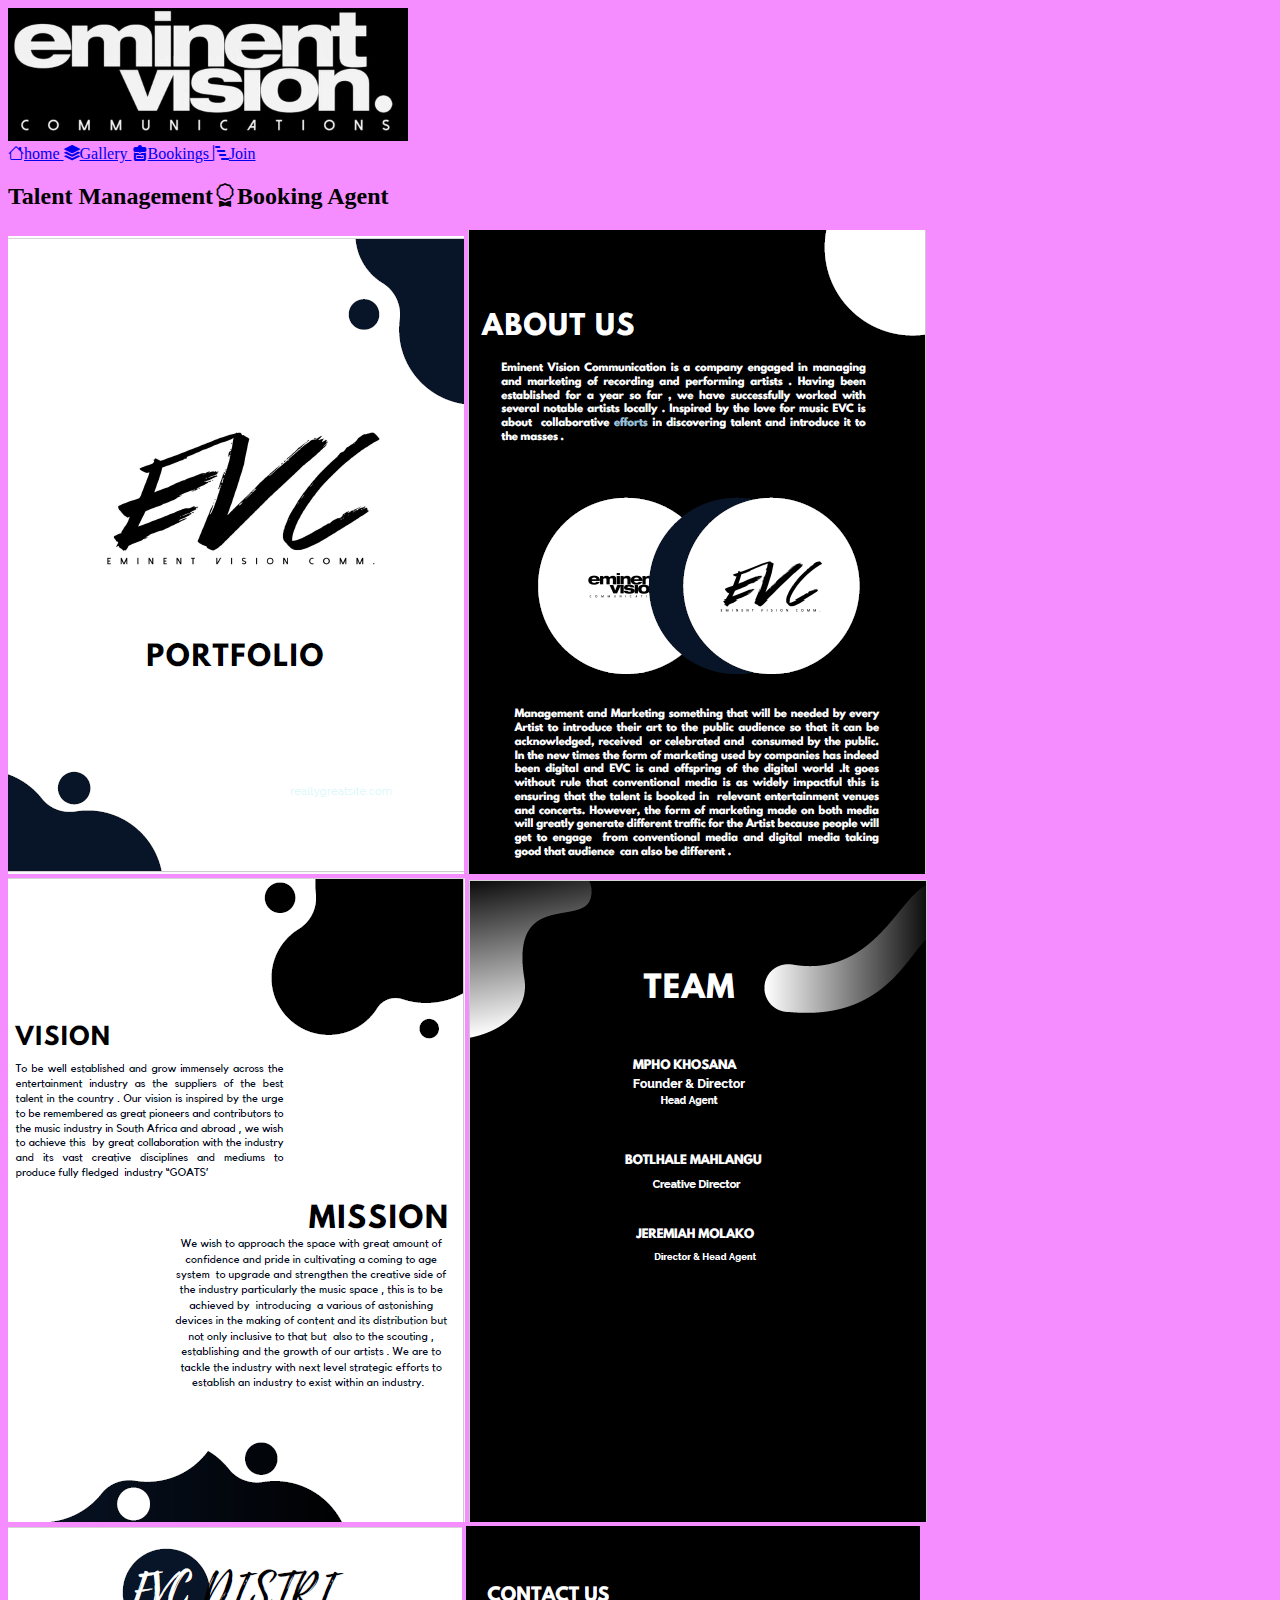
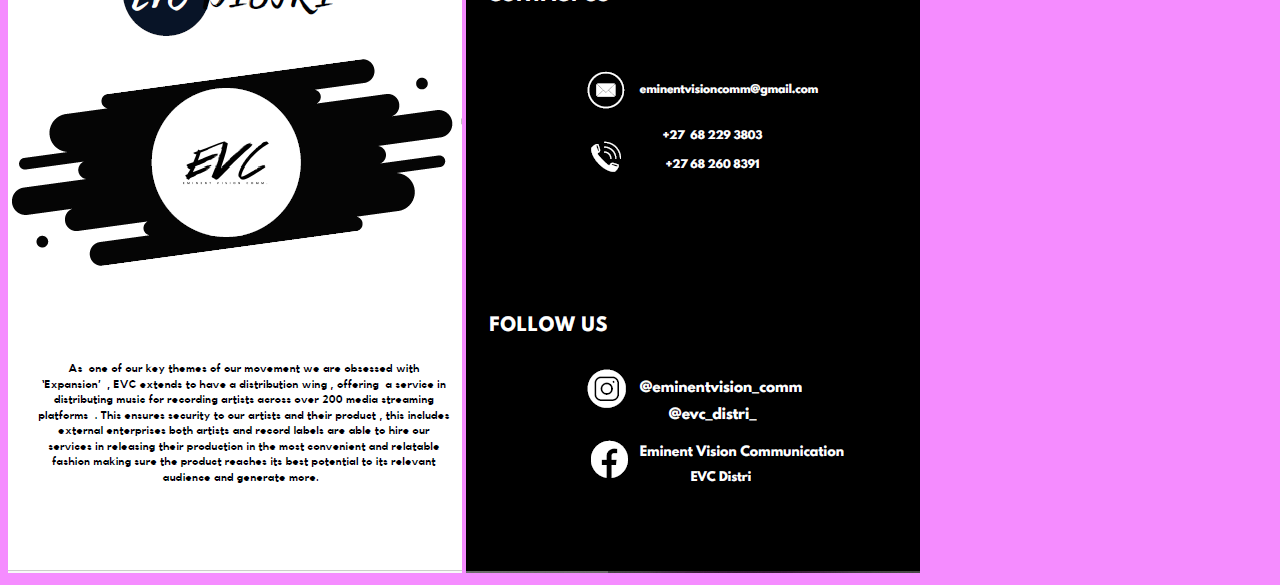
==== Bookings.index.html @ 1a026def "update" ====
<!doctype html>
<html lang="en">
  <head>
    <meta charset="utf-8">
    <link rel="shortcut icon" type="x-icon" href="Images/evc logo1.jpg">
    <title>Eminent Vision Communications</title>
    <meta name="viewport" content="width=device-width, initial-scale=1">
    <link href="https://cdn.jsdelivr.net/npm/bootstrap@5.3.2/dist/css/bootstrap.min.css" rel="stylesheet" integrity="sha384-T3c6CoIi6uLrA9TneNEoa7RxnatzjcDSCmG1MXxSR1GAsXEV/Dwwykc2MPK8M2HN" crossorigin="anonymous">
    <link rel="stylesheet" href="https://cdnjs.cloudflare.com/ajax/libs/animate.css/3.7.2/animate.min.css" integrity="sha512-doJrC/ocU8VGVRx3O9981+2aYUn3fuWVWvqLi1U+tA2MWVzsw+NVKq1PrENF03M+TYBP92PnYUlXFH1ZW0FpLw==" crossorigin="anonymous" referrerpolicy="no-referrer" />
    <link rel="stylesheet" href="styles.css">
    <link rel="stylesheet" href="https://cdn.jsdelivr.net/npm/bootstrap-icons@1.11.1/font/bootstrap-icons.css">
  </head>
  <body>  
    <div class="text-center img-fluid"><img src="Images/Eminent Vision Communications logo.jpg"></a></div>
    <nav class="navbar navbar-expand-lg navbar-bg-body-tertiary navbar-light bg-light fixed-top>
        <div class="container">  
          <a class="navbar-brand col-lg-2" href="index.html"> <i class="bi bi-house"></i></i>home
            <a class="navbar-brand col-lg-2" href="gallery.index.html"><i class="bi bi-stack"></i></i>Gallery
          <a class="navbar-brand col-lg-2" href="Bookings.index.html"><i class="bi bi-backpack4-fill"></i></i>Bookings
            <a class="navbar-brand col-lg-2" href="Join.index.html"><i class="bi bi-bar-chart-steps"></i></i>Join
            <a class="navbar-brand" href="#"></i>
        </a></nav>
   <div class="Us text-center pb-5">
    <div class="container pb-5">
        <h2 class="fw-bold">Talent Management<i class="bi bi-award"></i>Booking Agent</h2>
        <div class="row">
            <div class="col-lg-12 col-md-10 col-sm-8"> 
                <div class="box bg-white">
    <img class="img-fluid" src="Images/profile 1.png" alt="">
   
    <img class="img-fluid" src="Images/profile 2.png" alt="">
  
    <img class="img-fluid" src="Images/profile 3.png" alt="">
  
   <img class="img-fluid" src="Images/profile 4.png" alt="">
  
    <img class="img-fluid" src="Images/profile 5.png" alt="">
    
    <img class="img-fluid" src="Images/profile 6.png" alt="">
    </div>
   </div>
    <script src="https://cdnjs.cloudflare.com/ajax/libs/jquery/3.7.1/jquery.min.js" 
    integrity="sha512-v2CJ7UaYy4JwqLDIrZUI/4hqeoQieOmAZNXBeQyjo21dadnwR+8ZaIJVT8EE2iyI61OV8e6M8PP2/4hpQINQ/g==" crossorigin="anonymous" referrerpolicy="no-referrer"></script>
    <script src="https://cdn.jsdelivr.net/npm/@popperjs/core@2.11.8/dist/umd/popper.min.js" 
    integrity="sha384-I7E8VVD/ismYTF4hNIPjVp/Zjvgyol6VFvRkX/vR+Vc4jQkC+hVqc2pM8ODewa9r" 
    crossorigin="anonymous"></script>
    <script src="https://cdn.jsdelivr.net/npm/bootstrap@5.3.2/dist/js/bootstrap.min.js" 
    integrity="sha384-BBtl+eGJRgqQAUMxJ7pMwbEyER4l1g+O15P+16Ep7Q9Q+zqX6gSbd85u4mG4QzX+" 
    crossorigin="anonymous"></script>
  </body>
</html>
---- styles.css ----
body{
    background-color: #f58cff;}
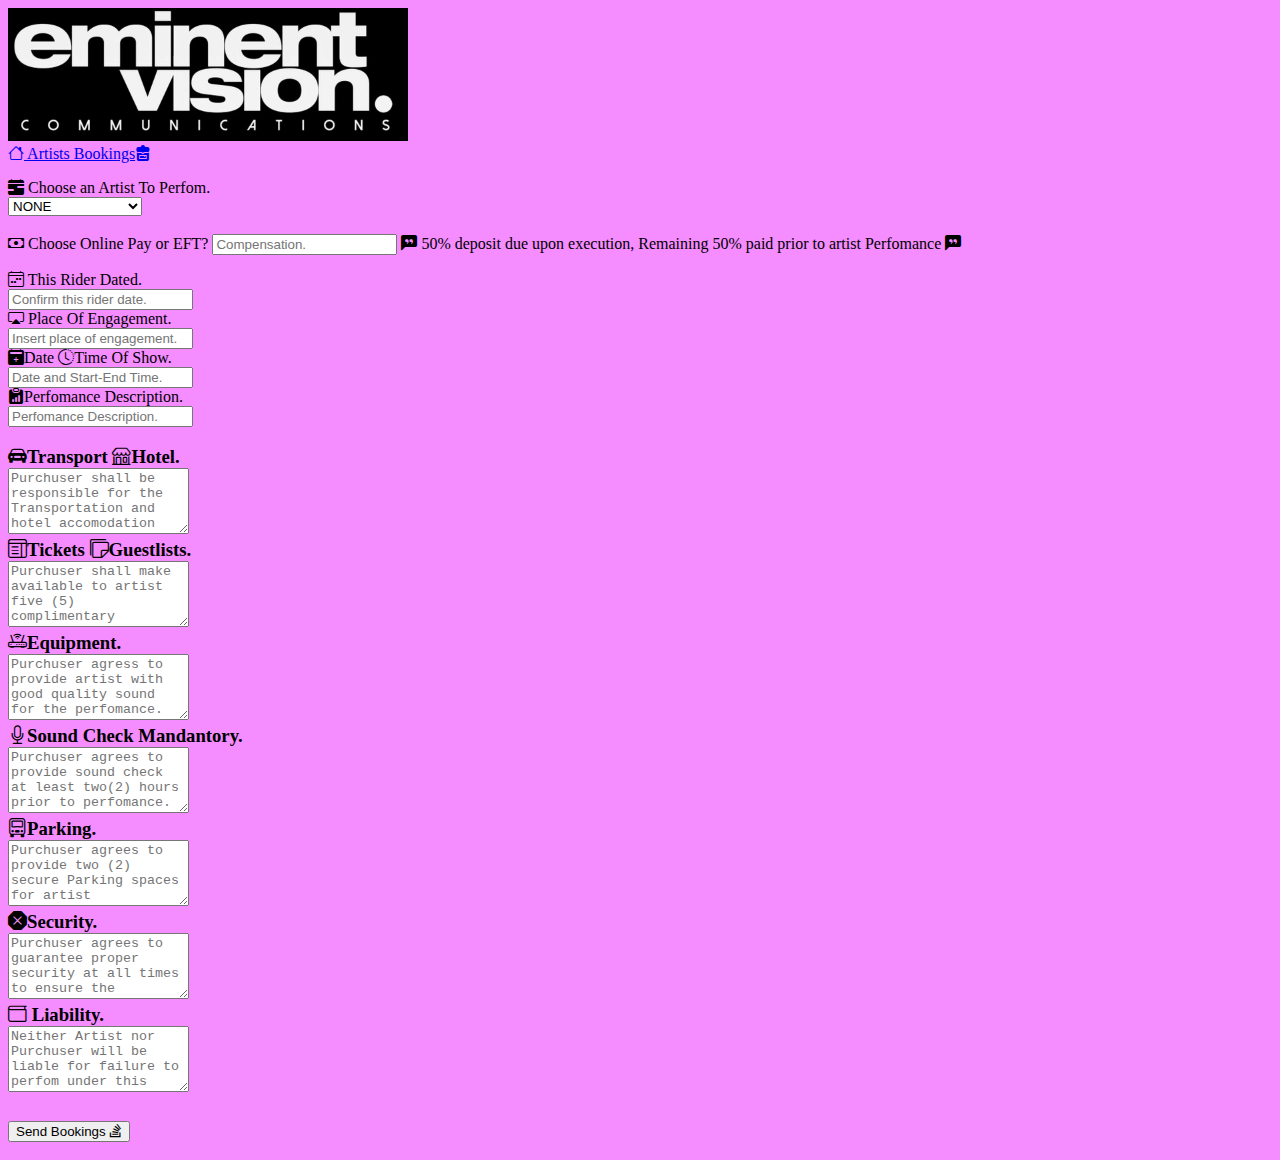
==== commit a7bf6a64: "Update Bookings.index.html" ====
--- a/Bookings.index.html
+++ b/Bookings.index.html
@@ -13,30 +13,104 @@
   <body>  
     <div class="text-center img-fluid"><img src="Images/Eminent Vision Communications logo.jpg"></a></div>
     <nav class="navbar navbar-expand-lg navbar-bg-body-tertiary navbar-light bg-light fixed-top>
-        <div class="container">  
-          <a class="navbar-brand col-lg-2" href="index.html"> <i class="bi bi-house"></i></i>home
-            <a class="navbar-brand col-lg-2" href="gallery.index.html"><i class="bi bi-stack"></i></i>Gallery
-          <a class="navbar-brand col-lg-2" href="Bookings.index.html"><i class="bi bi-backpack4-fill"></i></i>Bookings
-            <a class="navbar-brand col-lg-2" href="Join.index.html"><i class="bi bi-bar-chart-steps"></i></i>Join
-            <a class="navbar-brand" href="#"></i>
-        </a></nav>
+        <div class="container">
+          <a class="navbar-brand" href="index.html"></i><i class="bi bi-house"></i> </i>Artists Bookings<i class="bi bi-backpack4-fill"></i></a>
+  
+      </nav>
    <div class="Us text-center pb-5">
     <div class="container pb-5">
-        <h2 class="fw-bold">Talent Management<i class="bi bi-award"></i>Booking Agent</h2>
-        <div class="row">
-            <div class="col-lg-12 col-md-10 col-sm-8"> 
-                <div class="box bg-white">
-    <img class="img-fluid" src="Images/profile 1.png" alt="">
-   
-    <img class="img-fluid" src="Images/profile 2.png" alt="">
-  
-    <img class="img-fluid" src="Images/profile 3.png" alt="">
-  
-   <img class="img-fluid" src="Images/profile 4.png" alt="">
-  
-    <img class="img-fluid" src="Images/profile 5.png" alt="">
-    
-    <img class="img-fluid" src="Images/profile 6.png" alt="">
+        <p class="text-light-50 mb-5">
+        </h1>
+        <div class="form-group form-group-sm">
+            <label for="inputArtistToPerfom" class="control-label col-xs-1 text-dark"><i class="bi bi-calendar-range-fill"></i> Choose an Artist To Perfom. <span class="glyphicon glypicon-search" </span> </span> </label>
+            <div class="col-xs-3">
+                <select class="form-control input-sm">
+                    <option>NONE</option>
+                    <option>Frank Jhenkins</option>
+                    <option>Tongue-Fu Senseii</option>
+                    <option>IMP Tha Don</option>
+                    <option>Retro Mac</option>
+                    <option>Rich kidd</option>
+                    <option>Bilah Bongz</option>
+                </select>
+            </div>
+        </h1>
+            <br />
+            <div class="row">
+                <div class="col-xs-3">
+                <div class="input-group">
+                    <span class="input-group-addon text-dark"><i class="bi bi-cash"></i> Choose Online Pay or EFT?</span>
+                    <input type="text" class="form-control" placeholder="Compensation." />
+                    <span class="input-group-addon text-dark"><i class="bi bi-chat-left-quote-fill"></i> 50% deposit due upon execution, Remaining 50% paid prior to artist Perfomance <i class="bi bi-chat-left-quote-fill"></i></span>
+                </div>
+                <p class="text-light-50 mb-5">
+                    <div class="row">
+                        <div class="col-xs-8">
+                        <div class="CustomDiv">
+                <form class="form-horizontal"> 
+                    <div class="form-group form-group-sm">
+                        <label for="inputThisRiderDated" class="control-label col-xs-1"><i class="bi bi-calendar4-week"></i> This Rider Dated.</label>
+                    <div class="col-xs-3">
+                        <input class="form-control input-sm" type="text" id="Rider" placeholder="Confirm this rider date." />
+                        </div>
+                        <div class="form-group form-group-sm">
+                            <label for="inputPlaceOfEngagement" class="control-labe col-xs-1"><i class="bi bi-cast"></i> Place Of Engagement.</label>
+                        <div class="col-xs-3">
+                            <input class="form-control" type="text" id="Place of Engagement" placeholder="Insert place of engagement." />
+                        </div>
+                        <div class="form-group form-group-sm">
+                            <label for="inputDateAndTimeOfShow" class="control-labe col-xs-1"><i class="bi bi-calendar2-plus-fill"></i>Date <i class="bi bi-clock-history"></i>Time Of Show.</label>
+                        <div class="col-xs-3">
+                            <input class="form-control" type="text" id="Date and Time of Show" placeholder="Date and Start-End Time." />
+                    </div>
+                    <div class="form-group form-group-sm">
+                        <label for="inputPerfomanceDescription" class="control-labe col-xs-1"><i class="bi bi-clipboard-data-fill"></i>Perfomance Description.</label>
+                    <div class="col-xs-3">
+                        <input class="form-control" type="text" id="Perfomance Description" placeholder="Perfomance Description." />
+                    </div>
+                    <h3>
+            <div class="form-group form-group-sm">
+            <label for="inputTransportation/Hotel" class="control-label col-sm-1"><i class="bi bi-car-front-fill"></i>Transport <i class="bi bi-shop"></i>Hotel.</label>
+            <div class="col-xs-3">
+            <textarea class="form-control input-sm" id="Transportation/Hotel" rows="4" placeholder="Purchuser shall be responsible for the Transportation and  hotel accomodation for the artist. "></textarea>
+            </div>
+            </div>
+            <div class="form-group form-group-sm">
+            <label for="inputTicket/Guestlist" class="control-label col-xs-1"><i class="bi bi-layout-text-window"></i>Tickets <i class="bi bi-stickies"></i>Guestlists.</label>
+            <div class="col-xs-3">
+            <textarea class="form-control input-sm" id="Tickets&Guestlist" rows="4" placeholder="Purchuser shall make available to artist five (5) complimentary Tickets."></textarea>
+            </div>
+            <div class="form-group form-group-sm">
+            <label for="inputEquipment" class="control-label col-xs-1"><i class="bi bi-router"></i>Equipment.</label>
+            <div class="col-xs-3">
+            <textarea class="form-control input-sm" id="Equipment" rows="4" placeholder="Purchuser agress to provide artist with good quality sound for the perfomance."></textarea>
+            </div>
+            <div class="form-group form-group-sm">
+                <label for="inputSoundcheckMandantory" class="control-label col-xs-1"><i class="bi bi-mic"></i>Sound Check Mandantory.</label>
+            <div class="col-xs-3">
+                <textarea class="form-control input-sm" id="Sound Check" rows="4" placeholder="Purchuser agrees to provide sound check at least two(2) hours prior to perfomance."></textarea>
+            </div>
+            <div class="form-group form-group-sm">
+                <label for="inputParking" class="control-label col-xs-1"><i class="bi bi-truck-front"></i>Parking.</label>
+            <div class="col-xs-3">
+                <textarea class="form-control input-sm" id="Parking." rows="4" placeholder="Purchuser agrees to provide two (2) secure Parking spaces for artist vehicle(s), and trailer for a period commencing two (2) hours prior to the perfomance and continuing for two (2) hours following the perfomance."></textarea>
+            </div>
+            <div class="form-group form-group-sm">
+                <label for="inputSecurity" class="control-label col-xs-1"><i class="bi bi-x-octagon-fill"></i>Security.</label>
+            <div class="col-xs-3">
+                <textarea class="form-control input-sm" id="Security" rows="4" placeholder="Purchuser agrees to guarantee proper security at all times to ensure the personal safety of the artist, auxiliary personnel, equipment and personal property: during and thereafter perfoming."></textarea>
+            </div>
+            <div class="form-group form-group-sm">
+                <label for="inputLiability" class="control-label col-xs-1"><i class="bi bi-wallet"></i> Liability.</label>
+            <div class="col-xs-3">
+                <textarea class="form-control input-sm danger" id="Liability." rows="4" placeholder="Neither Artist nor Purchuser will be liable for failure to perfom under this agreement where the failure is caused by forces beyond the control of artist or Purchuser, as the case may be. 
+                Such forces include without limitations, goverment actions, illness or disability of artist, and acts of God including severe weather or natural disasters."></textarea>
+            </div>
+            <h3/>
+            </div>
+                <button type="Submit" class="btn btn-danger">Send Bookings <i class="bi bi-stack-overflow"></i></button>
+                </form>
+                </div>
     </div>
    </div>
     <script src="https://cdnjs.cloudflare.com/ajax/libs/jquery/3.7.1/jquery.min.js" 
